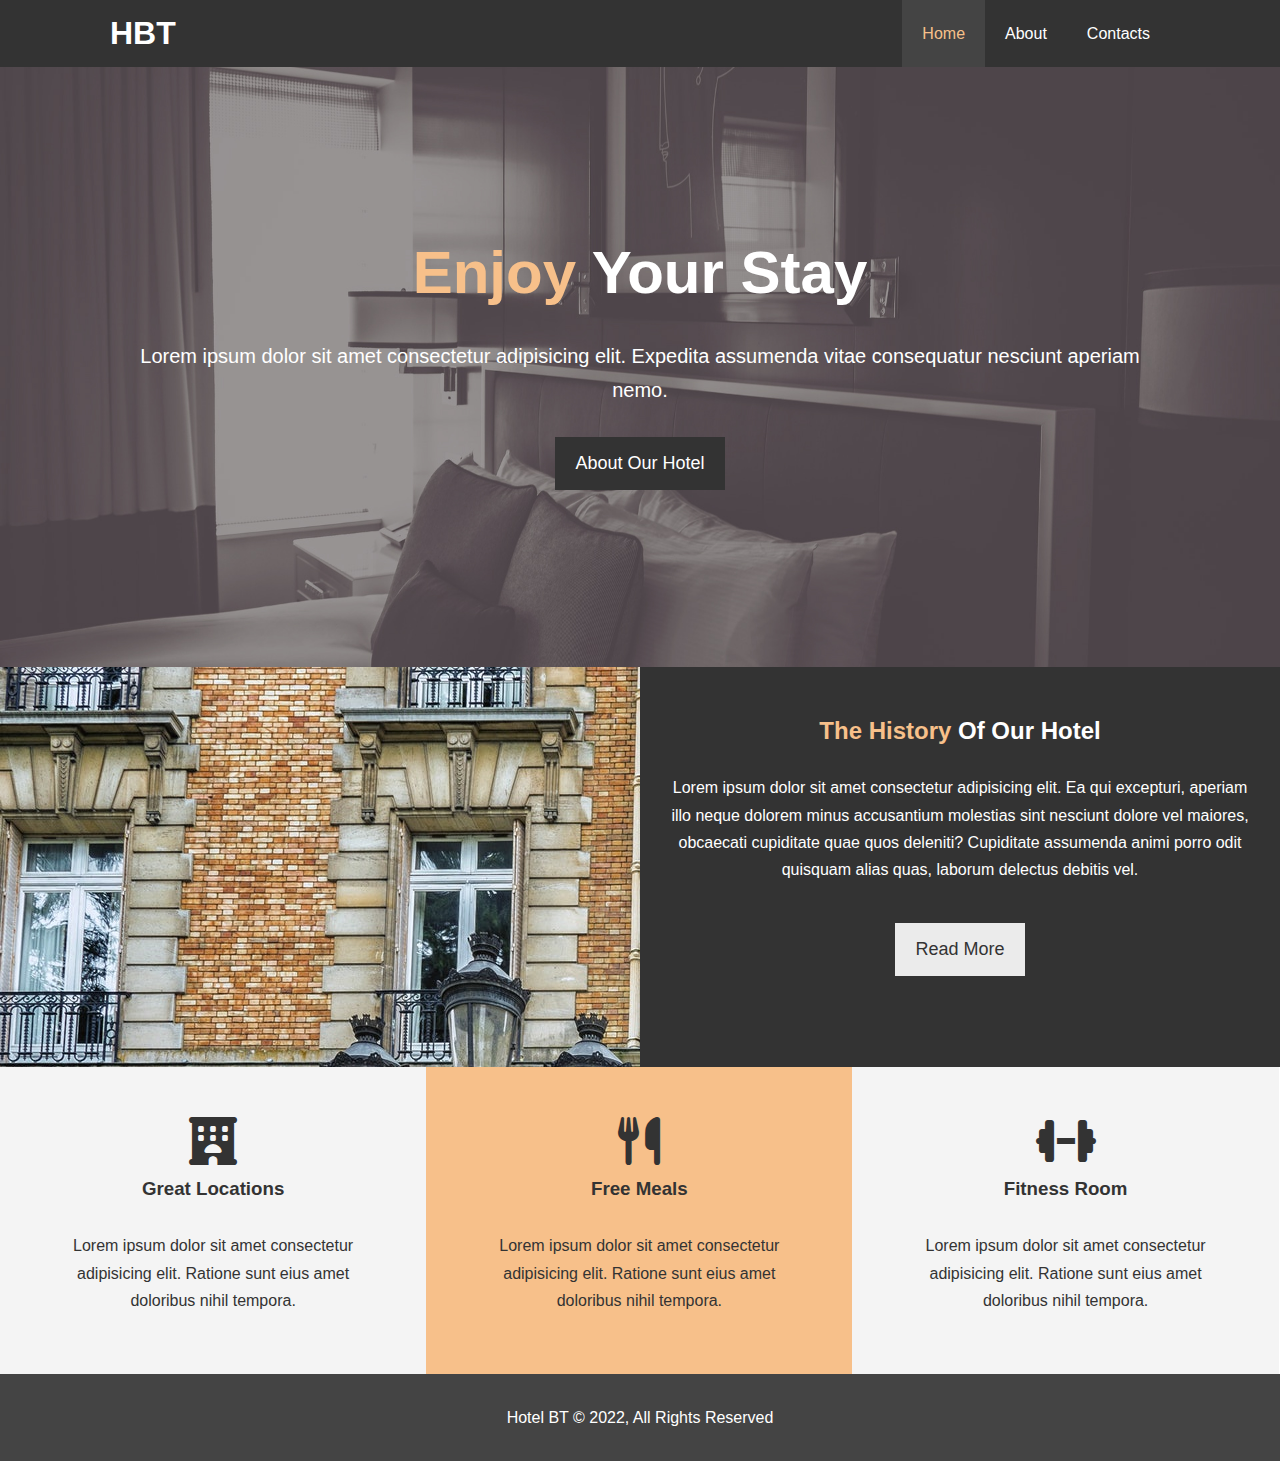
==== index.html @ 4650caf8 "main footer background and padding fixed" ====
<!DOCTYPE html>
<html lang="en">
  <head>
    <meta charset="UTF-8" />
    <meta http-equiv="X-UA-Compatible" content="IE=edge" />
    <meta name="viewport" content="width=device-width, initial-scale=1.0" />
    <meta name="decription" content="Welcome to the best hostel in India" />
    <meta
      name="keywords"
      content="hotel,delhi,banglore,hyderabad,goa,jaipur,mumbai"
    />
    <title>Hotel | Hostel Goa</title>
    <link rel="stylesheet" href="https://cdnjs.cloudflare.com/ajax/libs/font-awesome/6.1.1/css/all.min.css">
    <link rel="stylesheet" href="/css/style.css" />
  </head>
  <body>
    <header>
      <nav id="navbar">
        <div class="container">
          <h1 class="logo"><a href="index.html">HBT</a></h1>
          <ul>
            <li><a class="current" href="index.html">Home</a></li>
            <li><a href="about.html">About</a></li>
            <li><a href="contacts.html">Contacts</a></li>
          </ul>
        </div>
      </nav>
      <div id="showcase">
          <div class="container">
              <div class="showcase-content">
                  <h1><span class="text-primary"> Enjoy</span>  Your Stay</h1>
                  <p class="lead">Lorem ipsum dolor sit amet consectetur adipisicing elit. Expedita assumenda vitae consequatur nesciunt aperiam nemo.</p>
                  <a class="btn" href="about.html">About Our Hotel</a>
              </div>
          </div>
      </div>
    </header>
    <section id="home-info" class="bg-dark">
<div class="info-img">  </div>
    <div class="info-content">
        <h2><span class="text-primary">The History</span> Of Our Hotel</h2>
        <p>
            Lorem ipsum dolor sit amet consectetur adipisicing elit. Ea qui excepturi, aperiam illo neque dolorem minus accusantium molestias sint nesciunt dolore vel maiores, obcaecati cupiditate quae quos deleniti? Cupiditate assumenda animi porro odit quisquam alias quas, laborum delectus debitis vel.
        </p>
        <a href="about.html" class="btn btn-light">Read More</a>
   
</div>
    </section>
    <setion id="features">
     <div class="box bg-light">
      <i class="fa-solid fa-hotel fa-3x"></i>
       <h3>Great Locations</h3>
       <p>Lorem ipsum dolor sit amet consectetur adipisicing elit. Ratione sunt eius amet doloribus nihil tempora.</p>
     </div>
     <div class="box bg-primary">
      <i class="fa-solid fa-utensils fa-3x"></i>
      <h3>Free Meals</h3>
      <p>Lorem ipsum dolor sit amet consectetur adipisicing elit. Ratione sunt eius amet doloribus nihil tempora.</p>
     </div>
     <div class="box bg-light">
      <i class="fa-solid fa-dumbbell fa-3x"></i>
      <h3>Fitness Room </h3>
      <p>Lorem ipsum dolor sit amet consectetur adipisicing elit. Ratione sunt eius amet doloribus nihil tempora.</p>
     </div>
    </setion>
 <div class="clr"></div>
    <footer id="main-footer">
      <p>
        Hotel BT &copy; 2022, All Rights Reserved
      </p>
    </footer>
  </body>
</html>
---- css/style.css ----
/* Reset */

* {
  margin: 0;
  padding: 0;
  box-sizing: border-box;
}

/* Main Styling, Main elements */
html,
body {
  font-family: "Segoe UI", Tahoma, Geneva, Verdana, sans-serif;
  line-height: 1.7em;
}

a {
  color: #333;
  text-decoration: none;
}

h1,
h2,
h3 {
  padding-bottom: 20px;
}

p {
  margin: 10px 0;
}

/* Utility Classes */
.container {
  margin: auto;
  max-width: 1100px;
  overflow: auto;
  padding: 0 20px;
}
.text-primary {
  color: #f7c08a;
}

.lead {
  font-size: 20px;
}

.btn {
  display: inline-block;
  font-size: 18px;
  color: white;
  background: #333;
  padding: 13px 20px;
  border: none;
  cursor: pointer;
}

.btn:hover {
  background: #f7c08a;
  color: #333;
}

.btn-light {
  background: #f4f4f4f4;
  color: #333;
}
.bg-dark {
  background: #333;
  color: white;
}

.bg-light {
  background: #f4f4f4f4;
  color: #333;
}
.bg-primary {
  color: #333;
  background: #f7c08a;
}
.clr {
  clear: both;  
}

/* NavBar */
#navbar {
  background: #333;
  color: white;
  overflow: auto;
}

#navbar a {
  color: white;
}

#navbar h1 {
  float: left;
  padding-top: 20px;
}

#navbar ul {
  list-style: none;
  float: right;
}
#navbar ul li {
  float: left;
}

#navbar ul li a {
  display: block;
  padding: 20px;
  text-align: center;
}

#navbar ul li a:hover,
#navbar ul li a.current {
  background: #444;
  color: #f7c08a;
}

/* Showcase */

#showcase {
  background: url("../images/showcase.jpg") no-repeat center center/cover;
  height: 600px;
}

#showcase .showcase-content {
  color: white;
  text-align: center;
  padding-top: 170px;
}

#showcase .showcase-content h1 {
  font-size: 60px;
  line-height: 1.2em;
}

#showcase .showcase-content p {
  padding-bottom: 20px;
  line-height: 1.7em;
}

/* Home Info */

#home-info {
  height: 400px;
}

#home-info .info-img {
  float: left;
  width: 50%;
  background: url("../images/photo-1.jpg") no-repeat;
  min-height: 100%;
}

#home-info .info-content {
  float: right;
  width: 50%;
  height: 100%;
  text-align: center;
  padding: 50px 30px;
  overflow: hidden;
}

#home-info .info-content p {
  padding-bottom: 30px;
}

/* Features */

.box {
  float: left;
  width: 33.3%;
  padding: 50px;
  text-align: center;
}

.box i {
    margin-bottom: 10px;
}

/* Footer */
#main-footer {
    text-align: center;
    background: #444;
    color: white;
    padding: 20px;
}
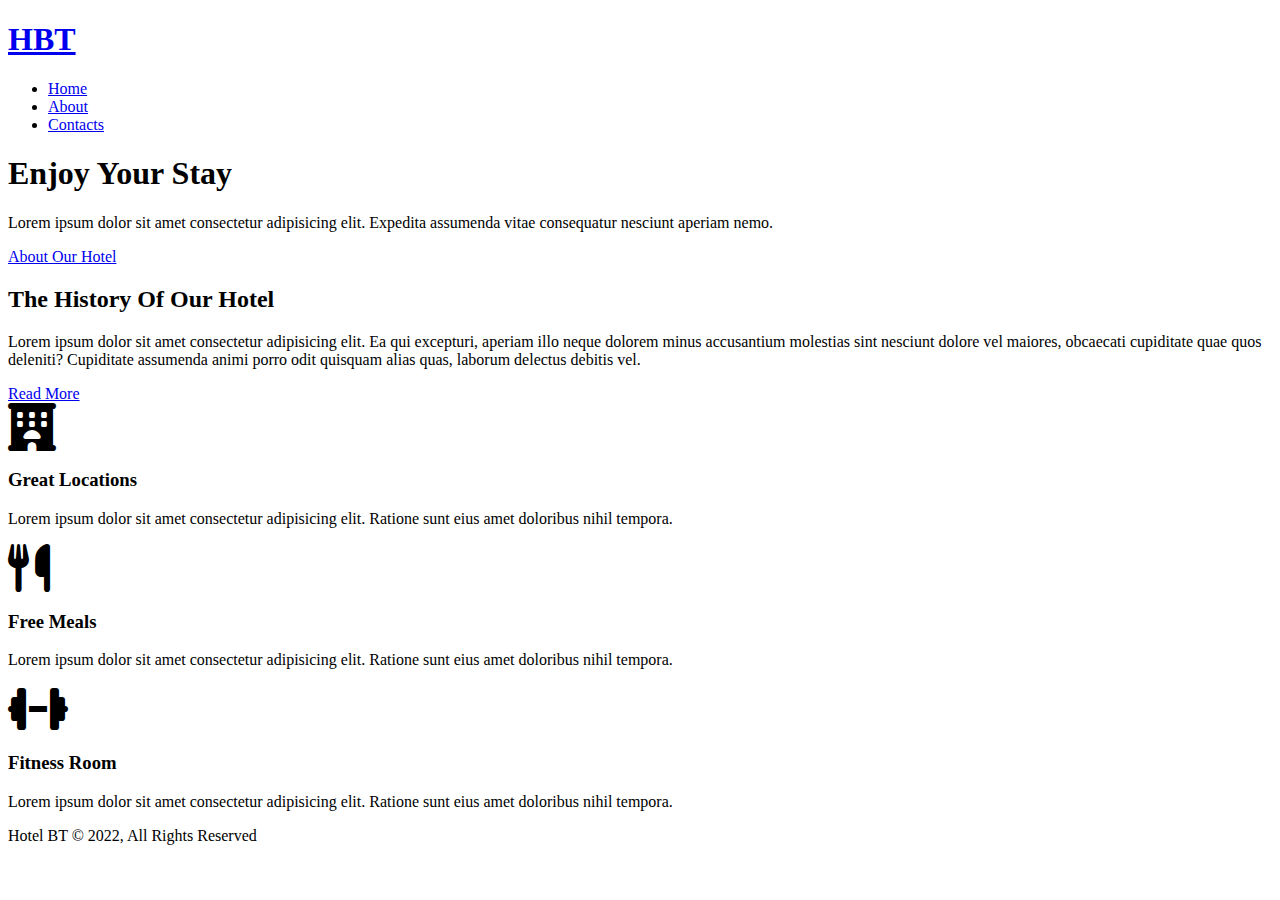
==== commit 07c3764c: "experimental" ====
--- a/index.html
+++ b/index.html
@@ -11,7 +11,7 @@
     />
     <title>Hotel | Hostel Goa</title>
     <link rel="stylesheet" href="https://cdnjs.cloudflare.com/ajax/libs/font-awesome/6.1.1/css/all.min.css">
-    <link rel="stylesheet" href="/css/style.css" />
+    <link rel="stylesheet" href="hostel-website/css/style.css" />
   </head>
   <body>
     <header>
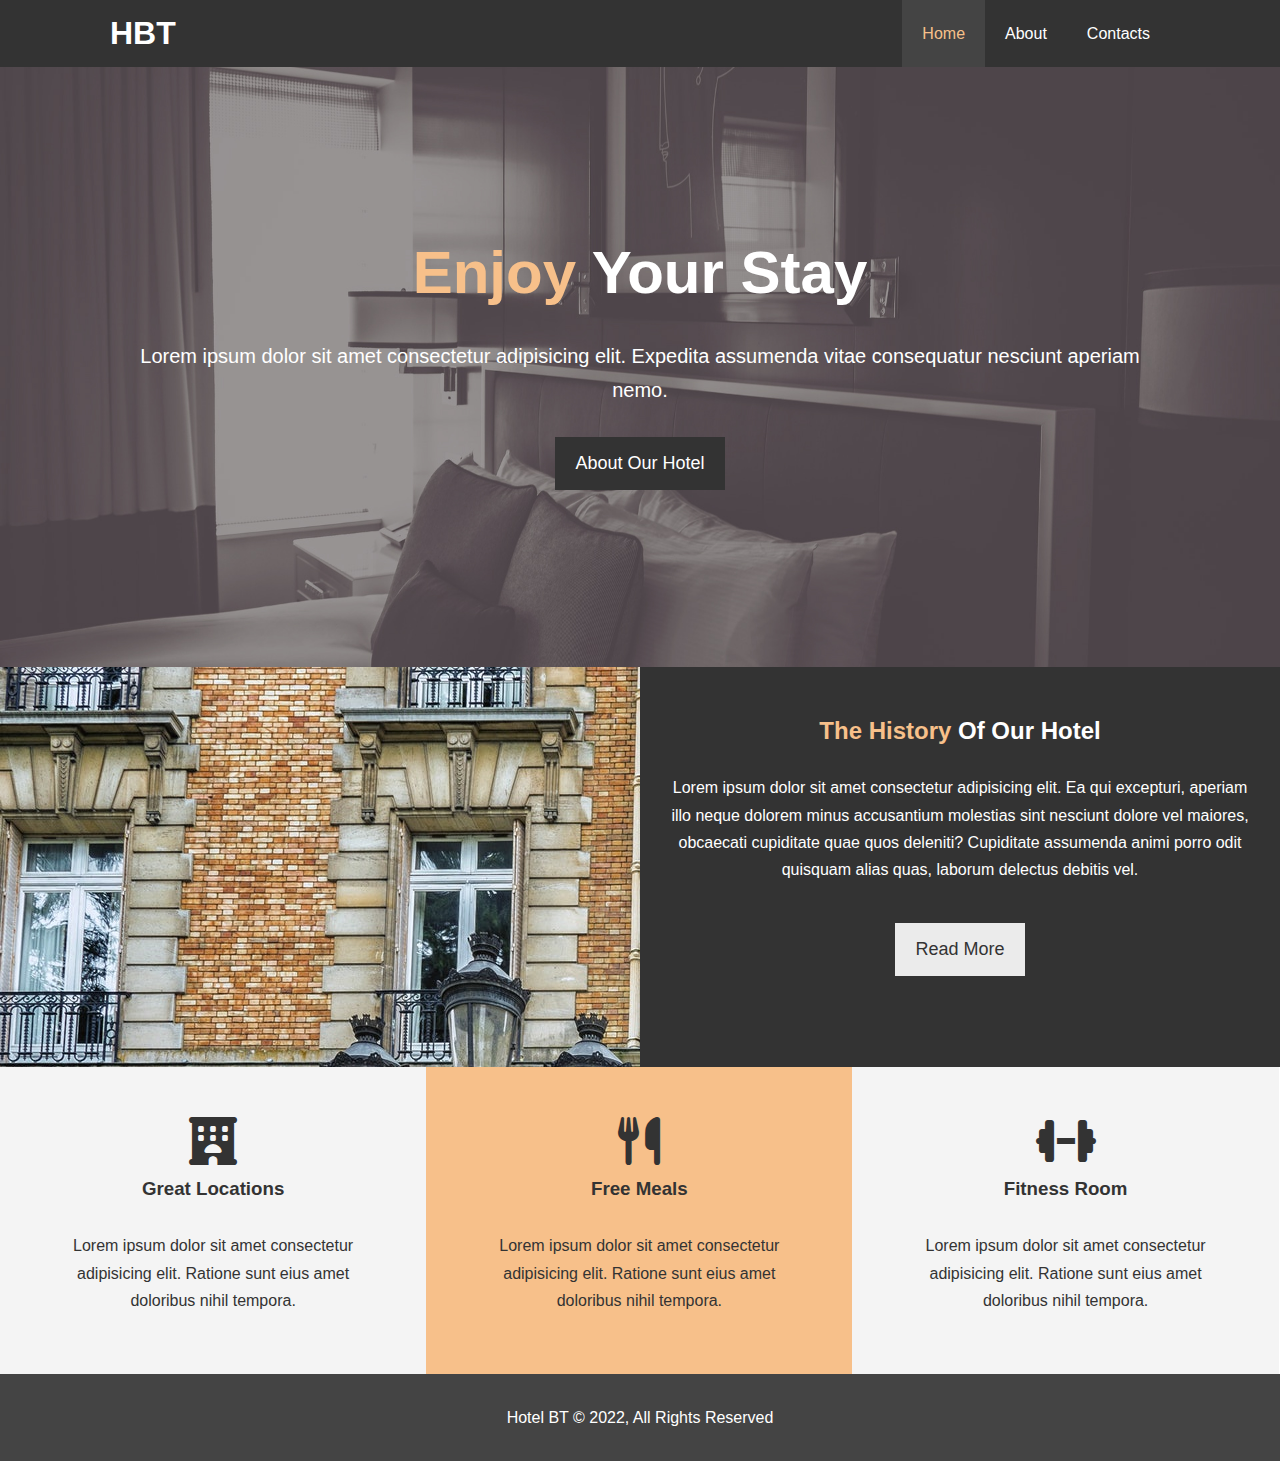
==== commit 0108f6d1: "made responsive header" ====
--- a/index.html
+++ b/index.html
@@ -11,7 +11,8 @@
     />
     <title>Hotel | Hostel Goa</title>
     <link rel="stylesheet" href="https://cdnjs.cloudflare.com/ajax/libs/font-awesome/6.1.1/css/all.min.css">
-    <link rel="stylesheet" href="hostel-website/css/style.css" />
+    <link rel="stylesheet" href="css/style.css" />
+    <link rel="stylesheet" media="screen and (max-width:758px" href="css/mobile.css" />
   </head>
   <body>
     <header>
--- a/css/style.css
+++ b/css/style.css
@@ -0,0 +1,226 @@
+/* Reset */
+
+* {
+  margin: 0;
+  padding: 0;
+  box-sizing: border-box;
+}
+
+/* Main Styling, Main elements */
+html,
+body {
+  font-family: "Segoe UI", Tahoma, Geneva, Verdana, sans-serif;
+  line-height: 1.7em;
+}
+
+a {
+  color: #333;
+  text-decoration: none;
+}
+
+h1,
+h2,
+h3 {
+  padding-bottom: 20px;
+}
+
+p {
+  margin: 10px 0;
+}
+
+/* Utility Classes */
+.container {
+  margin: auto;
+  max-width: 1100px;
+  overflow: auto;
+  padding: 0 20px;
+}
+.text-primary {
+  color: #f7c08a;
+}
+
+.lead {
+  font-size: 20px;
+}
+
+.btn {
+  display: inline-block;
+  font-size: 18px;
+  color: white;
+  background: #333;
+  padding: 13px 20px;
+  border: none;
+  cursor: pointer;
+}
+
+.btn:hover {
+  background: #f7c08a;
+  color: #333;
+}
+
+.btn-light {
+  background: #f4f4f4f4;
+  color: #333;
+}
+.bg-dark {
+  background: #333;
+  color: white;
+}
+
+.bg-light {
+  background: #f4f4f4f4;
+  color: #333;
+}
+.bg-primary {
+  color: #333;
+  background: #f7c08a;
+}
+.clr {
+  clear: both;  
+}
+
+.l-heading {
+    font-size: 40px;
+}
+
+/* Padding */
+.py-1 {
+    padding: 10px 0;
+}
+.py-2 {
+    padding: 20px 0;
+}
+.py-3 {
+    padding: 30px 0;
+}
+.py-4 {
+    padding: 40px 0;
+}
+
+/* NavBar */
+#navbar {
+  background: #333;
+  color: white;
+  overflow: auto;
+}
+
+#navbar a {
+  color: white;
+}
+
+#navbar h1 {
+  float: left;
+  padding-top: 20px;
+}
+
+#navbar ul {
+  list-style: none;
+  float: right;
+}
+#navbar ul li {
+  float: left;
+}
+
+#navbar ul li a {
+  display: block;
+  padding: 20px;
+  text-align: center;
+}
+
+#navbar ul li a:hover,
+#navbar ul li a.current {
+  background: #444;
+  color: #f7c08a;
+}
+
+/* Showcase */
+
+#showcase {
+  background: url("../images/showcase.jpg") no-repeat center center/cover;
+  height: 600px;
+}
+
+#showcase .showcase-content {
+  color: white;
+  text-align: center;
+  padding-top: 170px;
+}
+
+#showcase .showcase-content h1 {
+  font-size: 60px;
+  line-height: 1.2em;
+}
+
+#showcase .showcase-content p {
+  padding-bottom: 20px;
+  line-height: 1.7em;
+}
+
+/* Home Info */
+
+#home-info {
+  height: 400px;
+}
+
+#home-info .info-img {
+  float: left;
+  width: 50%;
+  background: url("../images/photo-1.jpg") no-repeat;
+  min-height: 100%;
+}
+
+#home-info .info-content {
+  float: right;
+  width: 50%;
+  height: 100%;
+  text-align: center;
+  padding: 50px 30px;
+  overflow: hidden;
+}
+
+#home-info .info-content p {
+  padding-bottom: 30px;
+}
+
+/* Features */
+
+.box {
+  float: left;
+  width: 33.3%;
+  padding: 50px;
+  text-align: center;
+}
+
+.box i {
+    margin-bottom: 10px;
+}
+
+/* About Info */
+#about-info .info-right{
+    float: right;
+    width: 50%;
+    min-height: 100%;
+}
+
+#about-info .info-right img {
+    display: block;
+    margin: auto;
+    width: 70%;
+    border-radius: 50%;
+    
+}
+
+#about-info .info-left {
+    float: left;
+    width: 50%;
+    min-height: 100%;
+}
+
+/* Footer */
+#main-footer {
+    text-align: center;
+    background: #444;
+    color: white;
+    padding: 20px;
+}
+
--- a/css/mobile.css
+++ b/css/mobile.css
@@ -0,0 +1,13 @@
+#navbar .logo {
+  float: none;
+  text-align: center;
+}
+
+#navbar ul, #navbar ul  li {
+    float: none
+}
+
+#navbar ul li a {
+    padding: 5px;
+    border-bottom: #444 dotted 1px;
+}